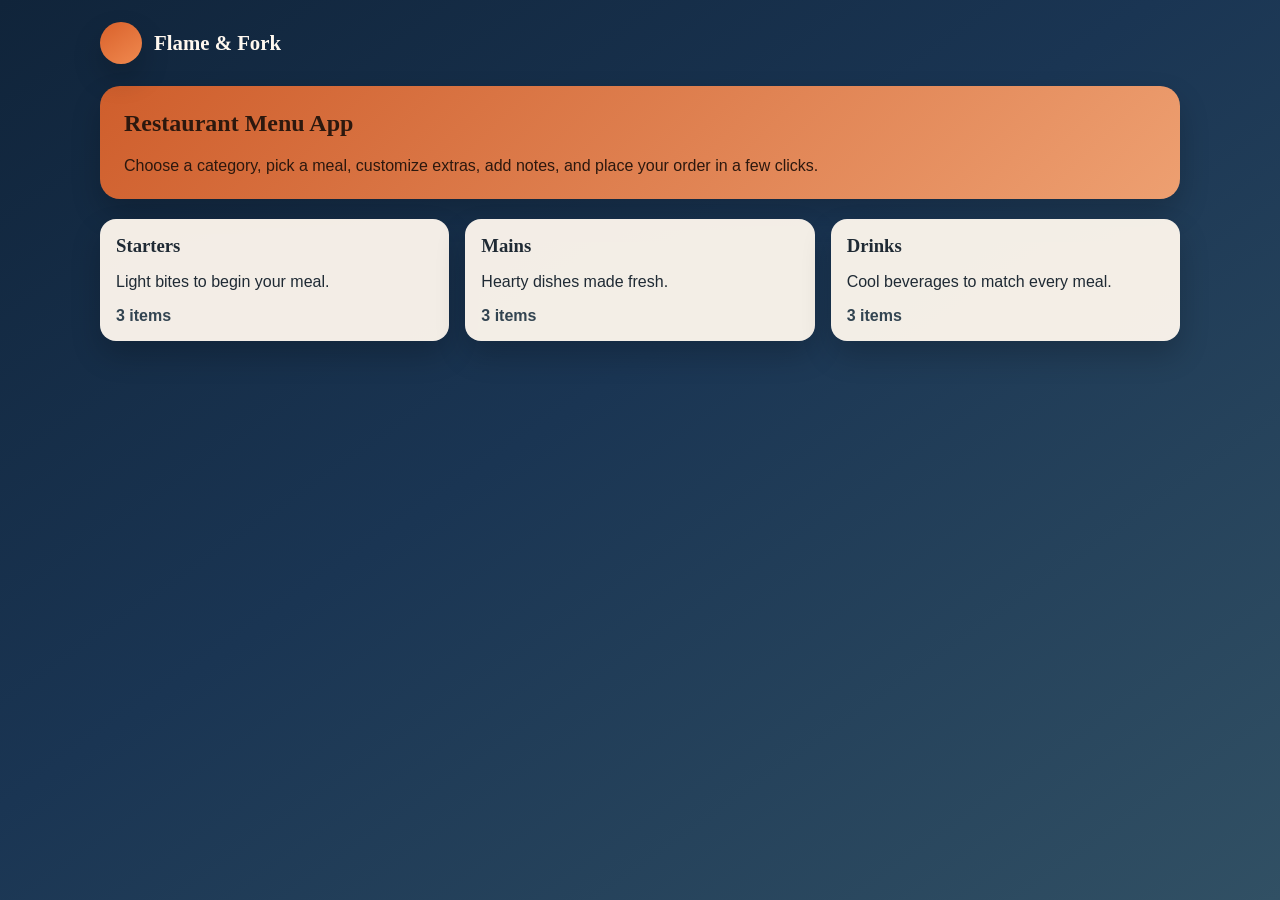
==== index.html @ 1e422e5e "Build Assessment 2 restaurant menu app" ====
﻿<!DOCTYPE html>
<html lang="en">
<head>
  <meta charset="UTF-8">
  <meta name="viewport" content="width=device-width, initial-scale=1.0">
  <title>Flame & Fork | Menu Categories</title>
  <link rel="stylesheet" href="styls.css">
  <link rel="stylesheet" href="fontAwesome/css/all.css">
</head>
<body>
  <main class="page">
    <header class="topbar">
      <a href="index.html" class="brand">
        <span class="brand-mark"><i class="fas fa-utensils"></i></span>
        <h1>Flame & Fork</h1>
      </a>
    </header>

    <section class="hero">
      <h2>Restaurant Menu App</h2>
      <p>Choose a category, pick a meal, customize extras, add notes, and place your order in a few clicks.</p>
    </section>

    <section class="grid grid-3">
      <a href="starters.html" class="card card-link">
        <div class="card-body">
          <h3 class="card-title">Starters <i class="fas fa-chevron-right"></i></h3>
          <p>Light bites to begin your meal.</p>
          <div class="meta"><span>3 items</span><span><i class="fas fa-seedling"></i></span></div>
        </div>
      </a>

      <a href="mains.html" class="card card-link">
        <div class="card-body">
          <h3 class="card-title">Mains <i class="fas fa-chevron-right"></i></h3>
          <p>Hearty dishes made fresh.</p>
          <div class="meta"><span>3 items</span><span><i class="fas fa-fire"></i></span></div>
        </div>
      </a>

      <a href="drinks.html" class="card card-link">
        <div class="card-body">
          <h3 class="card-title">Drinks <i class="fas fa-chevron-right"></i></h3>
          <p>Cool beverages to match every meal.</p>
          <div class="meta"><span>3 items</span><span><i class="fas fa-glass-whiskey"></i></span></div>
        </div>
      </a>
    </section>
  </main>
</body>
</html>
---- styls.css ----
﻿:root {
  --bg-deep: #10243a;
  --bg-warm: #d9612b;
  --cream: #fff8ef;
  --ink: #1f2a34;
  --teal: #157a7f;
  --teal-dark: #0f5e62;
  --card: rgba(255, 248, 239, 0.95);
  --shadow: 0 14px 30px rgba(0, 0, 0, 0.2);
}

* {
  box-sizing: border-box;
}

body {
  margin: 0;
  min-height: 100vh;
  font-family: "Trebuchet MS", Tahoma, sans-serif;
  color: var(--ink);
  background: linear-gradient(145deg, var(--bg-deep), #1a3553 45%, #315064);
}

h1,
h2,
h3 {
  font-family: Georgia, "Palatino Linotype", serif;
  margin-top: 0;
}

a {
  color: inherit;
}

.page {
  width: min(1080px, 92%);
  margin: 0 auto;
  padding: 22px 0 48px;
}

.topbar {
  display: flex;
  align-items: center;
  justify-content: space-between;
  gap: 10px;
  margin-bottom: 22px;
}

.brand {
  display: flex;
  align-items: center;
  gap: 12px;
  color: var(--cream);
  text-decoration: none;
}

.brand-mark {
  width: 42px;
  height: 42px;
  border-radius: 50%;
  display: grid;
  place-items: center;
  font-size: 1.2rem;
  background: linear-gradient(145deg, var(--bg-warm), #f0894f);
  box-shadow: var(--shadow);
}

.brand h1 {
  margin: 0;
  font-size: 1.3rem;
}

.back-link {
  color: var(--cream);
  text-decoration: none;
  font-weight: 700;
  padding: 10px 14px;
  border: 1px solid rgba(255, 255, 255, 0.3);
  border-radius: 999px;
}

.hero {
  background: linear-gradient(135deg, rgba(217, 97, 43, 0.95), rgba(255, 168, 115, 0.92));
  border-radius: 20px;
  color: #2c180e;
  padding: 24px;
  box-shadow: var(--shadow);
  margin-bottom: 20px;
}

.hero p {
  margin: 10px 0 0;
  max-width: 700px;
}

.grid {
  display: grid;
  gap: 16px;
}

.grid-3 {
  grid-template-columns: repeat(3, minmax(0, 1fr));
}

.card {
  background: var(--card);
  border-radius: 16px;
  box-shadow: var(--shadow);
  overflow: hidden;
  transform: translateY(0);
  transition: transform 0.25s ease, box-shadow 0.25s ease;
}

.card:hover {
  transform: translateY(-6px);
  box-shadow: 0 20px 36px rgba(0, 0, 0, 0.26);
}

.card-body {
  padding: 16px;
}

.card-title {
  margin-bottom: 8px;
  display: flex;
  justify-content: space-between;
  align-items: center;
  gap: 8px;
}

.card-title i {
  color: var(--teal);
}

.card-link {
  text-decoration: none;
  display: block;
}

.meta {
  display: flex;
  justify-content: space-between;
  align-items: center;
  gap: 10px;
  font-weight: 700;
  color: #324451;
  margin-top: 12px;
}

.item-wrap {
  display: grid;
  grid-template-columns: 1.1fr 1fr;
  gap: 18px;
}

.item-panel,
.form-panel {
  background: var(--card);
  border-radius: 16px;
  box-shadow: var(--shadow);
  padding: 18px;
}

.item-image {
  width: 100%;
  height: 290px;
  object-fit: cover;
  border-radius: 12px;
}

.price-line {
  display: flex;
  justify-content: space-between;
  align-items: center;
  margin: 14px 0;
  font-weight: 700;
  border-top: 1px solid rgba(0, 0, 0, 0.15);
  border-bottom: 1px solid rgba(0, 0, 0, 0.15);
  padding: 10px 0;
}

.extras {
  margin: 0;
  padding-left: 20px;
}

.extras li {
  margin: 6px 0;
}

label {
  display: block;
  margin-bottom: 6px;
  font-weight: 700;
}

textarea {
  width: 100%;
  border-radius: 10px;
  border: 1px solid rgba(0, 0, 0, 0.2);
  padding: 10px;
  resize: vertical;
  font-family: inherit;
}

.order-btn {
  margin-top: 14px;
  width: 100%;
  border: 0;
  border-radius: 999px;
  background: linear-gradient(145deg, var(--teal), var(--teal-dark));
  color: #fff;
  font-weight: 700;
  padding: 12px;
  cursor: pointer;
}

.order-btn:hover {
  filter: brightness(1.06);
}

.center-card {
  background: var(--card);
  border-radius: 16px;
  box-shadow: var(--shadow);
  padding: 26px;
  max-width: 560px;
  margin: 80px auto;
  text-align: center;
}

.home-link {
  margin-top: 14px;
  display: inline-block;
  text-decoration: none;
  color: #fff;
  background: linear-gradient(145deg, var(--teal), var(--teal-dark));
  padding: 10px 16px;
  border-radius: 999px;
}

@media (max-width: 900px) {
  .grid-3 {
    grid-template-columns: repeat(2, minmax(0, 1fr));
  }

  .item-wrap {
    grid-template-columns: 1fr;
  }

  .item-image {
    height: 250px;
  }
}

@media (max-width: 620px) {
  .topbar {
    flex-direction: column;
    align-items: flex-start;
  }

  .grid-3 {
    grid-template-columns: 1fr;
  }

  .hero {
    padding: 20px;
  }
}
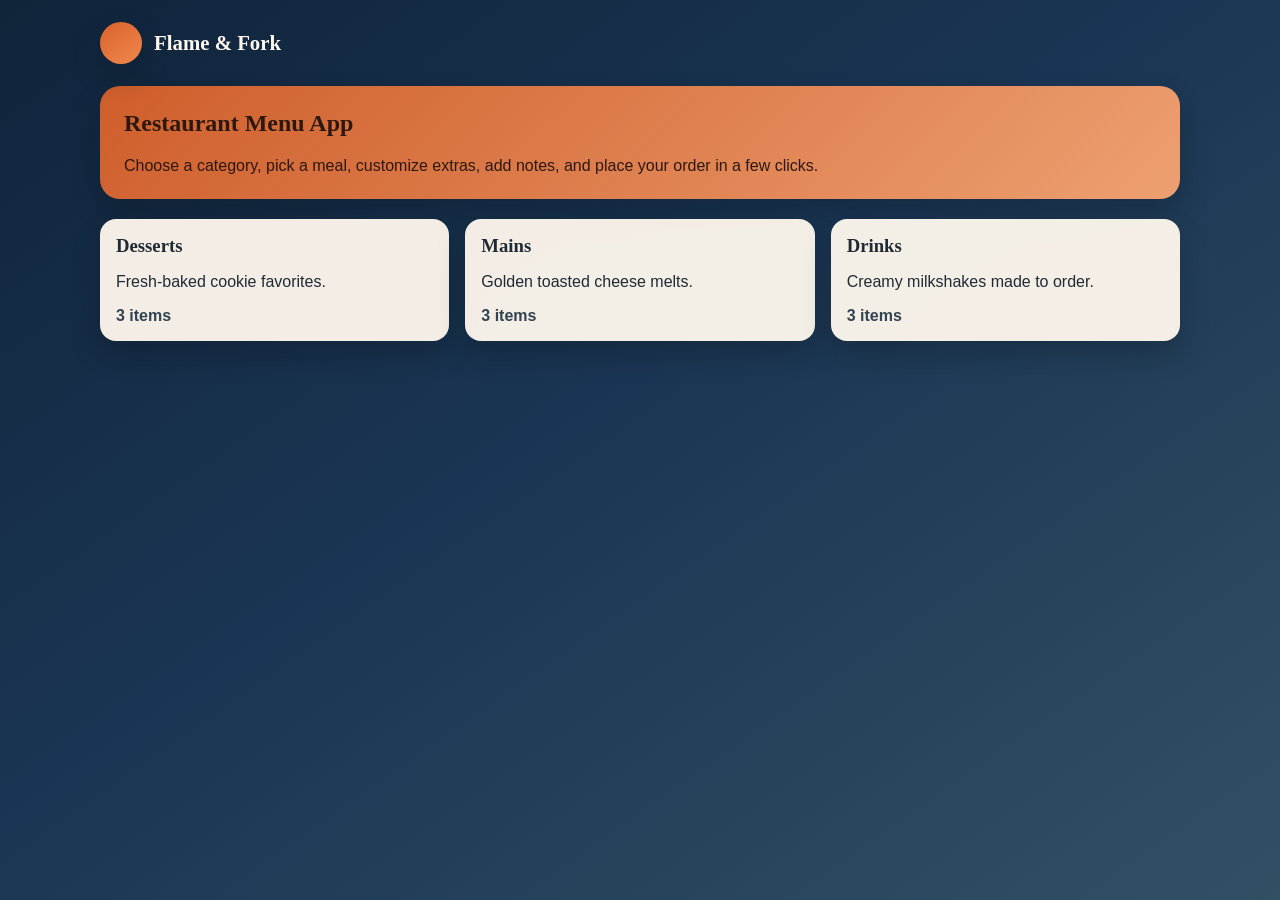
==== commit 49253e3b: "Fix menu items so each image matches item content" ====
--- a/index.html
+++ b/index.html
@@ -24,16 +24,16 @@
     <section class="grid grid-3">
       <a href="starters.html" class="card card-link">
         <div class="card-body">
-          <h3 class="card-title">Starters <i class="fas fa-chevron-right"></i></h3>
-          <p>Light bites to begin your meal.</p>
-          <div class="meta"><span>3 items</span><span><i class="fas fa-seedling"></i></span></div>
+          <h3 class="card-title">Desserts <i class="fas fa-chevron-right"></i></h3>
+          <p>Fresh-baked cookie favorites.</p>
+          <div class="meta"><span>3 items</span><span><i class="fas fa-cookie-bite"></i></span></div>
         </div>
       </a>
 
       <a href="mains.html" class="card card-link">
         <div class="card-body">
           <h3 class="card-title">Mains <i class="fas fa-chevron-right"></i></h3>
-          <p>Hearty dishes made fresh.</p>
+          <p>Golden toasted cheese melts.</p>
           <div class="meta"><span>3 items</span><span><i class="fas fa-fire"></i></span></div>
         </div>
       </a>
@@ -41,7 +41,7 @@
       <a href="drinks.html" class="card card-link">
         <div class="card-body">
           <h3 class="card-title">Drinks <i class="fas fa-chevron-right"></i></h3>
-          <p>Cool beverages to match every meal.</p>
+          <p>Creamy milkshakes made to order.</p>
           <div class="meta"><span>3 items</span><span><i class="fas fa-glass-whiskey"></i></span></div>
         </div>
       </a>
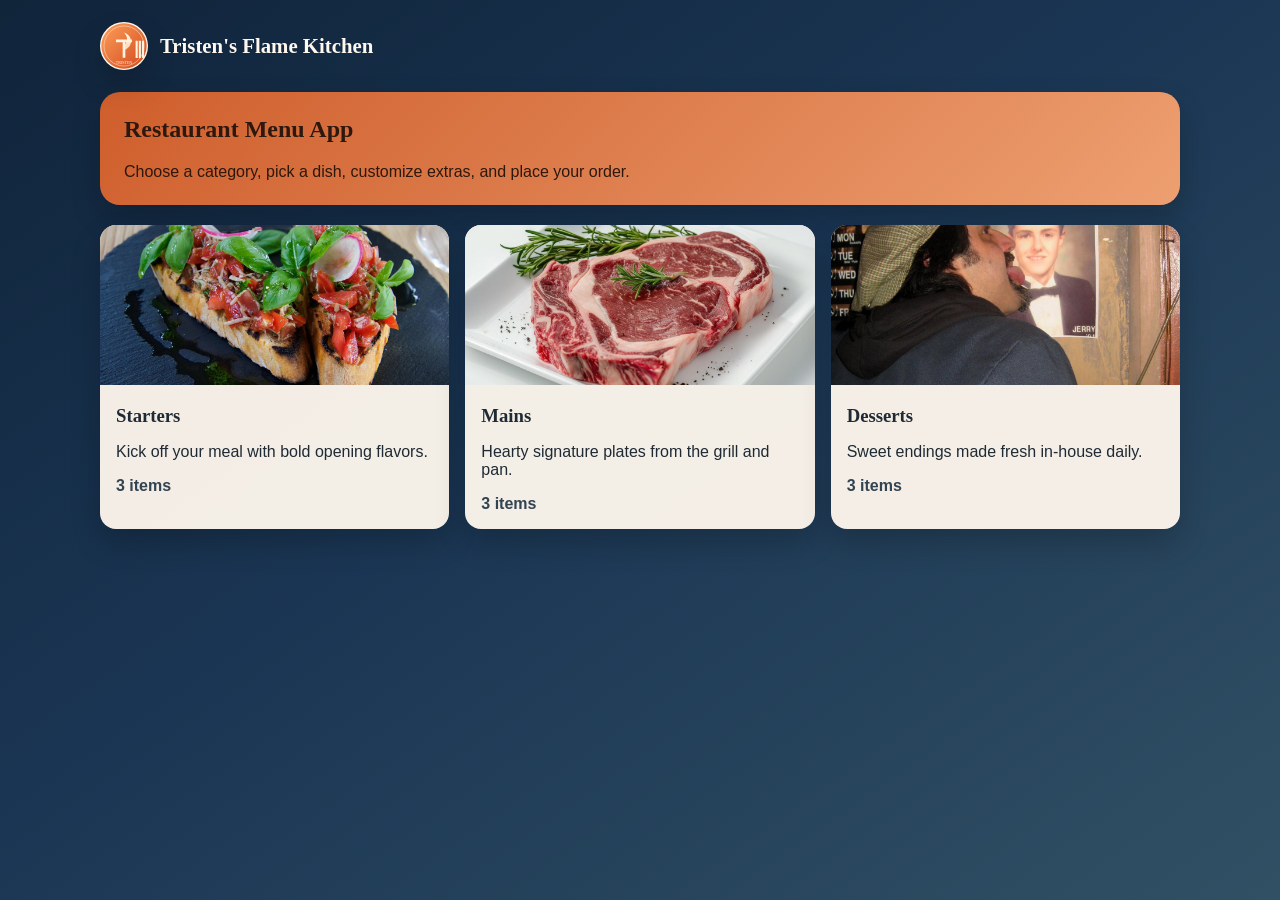
==== commit 9a820bec: "Add new meals, downloaded food images, and Tristen branding" ====
--- a/index.html
+++ b/index.html
@@ -3,7 +3,7 @@
 <head>
   <meta charset="UTF-8">
   <meta name="viewport" content="width=device-width, initial-scale=1.0">
-  <title>Flame & Fork | Menu Categories</title>
+  <title>Tristen's Flame Kitchen | Menu Categories</title>
   <link rel="stylesheet" href="styls.css">
   <link rel="stylesheet" href="fontAwesome/css/all.css">
 </head>
@@ -11,38 +11,41 @@
   <main class="page">
     <header class="topbar">
       <a href="index.html" class="brand">
-        <span class="brand-mark"><i class="fas fa-utensils"></i></span>
-        <h1>Flame & Fork</h1>
+        <img src="Images/tristen-logo.svg" alt="Tristen's Flame Kitchen logo" class="brand-logo">
+        <h1>Tristen's Flame Kitchen</h1>
       </a>
     </header>
 
     <section class="hero">
       <h2>Restaurant Menu App</h2>
-      <p>Choose a category, pick a meal, customize extras, add notes, and place your order in a few clicks.</p>
+      <p>Choose a category, pick a dish, customize extras, and place your order.</p>
     </section>
 
     <section class="grid grid-3">
       <a href="starters.html" class="card card-link">
+        <img src="Images/starter-bruschetta.jpg" alt="Starters" class="card-image">
         <div class="card-body">
-          <h3 class="card-title">Desserts <i class="fas fa-chevron-right"></i></h3>
-          <p>Fresh-baked cookie favorites.</p>
-          <div class="meta"><span>3 items</span><span><i class="fas fa-cookie-bite"></i></span></div>
+          <h3 class="card-title">Starters <i class="fas fa-chevron-right"></i></h3>
+          <p>Kick off your meal with bold opening flavors.</p>
+          <div class="meta"><span>3 items</span><span><i class="fas fa-seedling"></i></span></div>
         </div>
       </a>
 
       <a href="mains.html" class="card card-link">
+        <img src="Images/main-ribeye.jpg" alt="Mains" class="card-image">
         <div class="card-body">
           <h3 class="card-title">Mains <i class="fas fa-chevron-right"></i></h3>
-          <p>Golden toasted cheese melts.</p>
+          <p>Hearty signature plates from the grill and pan.</p>
           <div class="meta"><span>3 items</span><span><i class="fas fa-fire"></i></span></div>
         </div>
       </a>
 
       <a href="drinks.html" class="card card-link">
+        <img src="Images/dessert-lava-cake.jpg" alt="Desserts" class="card-image">
         <div class="card-body">
-          <h3 class="card-title">Drinks <i class="fas fa-chevron-right"></i></h3>
-          <p>Creamy milkshakes made to order.</p>
-          <div class="meta"><span>3 items</span><span><i class="fas fa-glass-whiskey"></i></span></div>
+          <h3 class="card-title">Desserts <i class="fas fa-chevron-right"></i></h3>
+          <p>Sweet endings made fresh in-house daily.</p>
+          <div class="meta"><span>3 items</span><span><i class="fas fa-ice-cream"></i></span></div>
         </div>
       </a>
     </section>
--- a/styls.css
+++ b/styls.css
@@ -267,3 +267,17 @@
     padding: 20px;
   }
 }
+
+.brand-logo {
+  width: 48px;
+  height: 48px;
+  border-radius: 50%;
+  background: var(--cream);
+  box-shadow: var(--shadow);
+}
+
+.card-image {
+  width: 100%;
+  height: 160px;
+  object-fit: cover;
+}
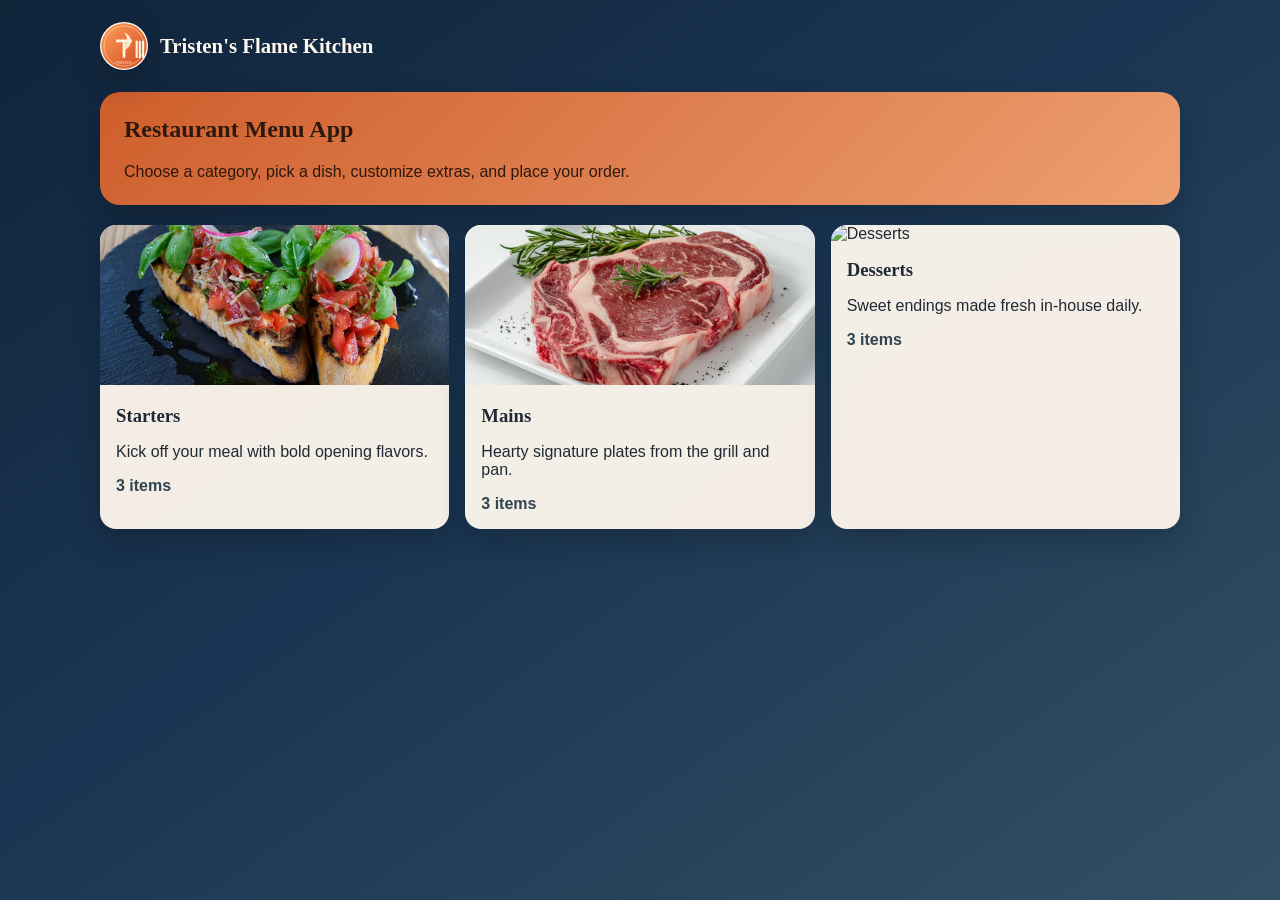
==== commit 8e9a5645: "Fix desserts images across category and item pages" ====
--- a/index.html
+++ b/index.html
@@ -41,7 +41,7 @@
       </a>
 
       <a href="drinks.html" class="card card-link">
-        <img src="Images/dessert-lava-cake.jpg" alt="Desserts" class="card-image">
+        <img src="Images/cookies.png" alt="Desserts" class="card-image">
         <div class="card-body">
           <h3 class="card-title">Desserts <i class="fas fa-chevron-right"></i></h3>
           <p>Sweet endings made fresh in-house daily.</p>
@@ -52,3 +52,4 @@
   </main>
 </body>
 </html>
+
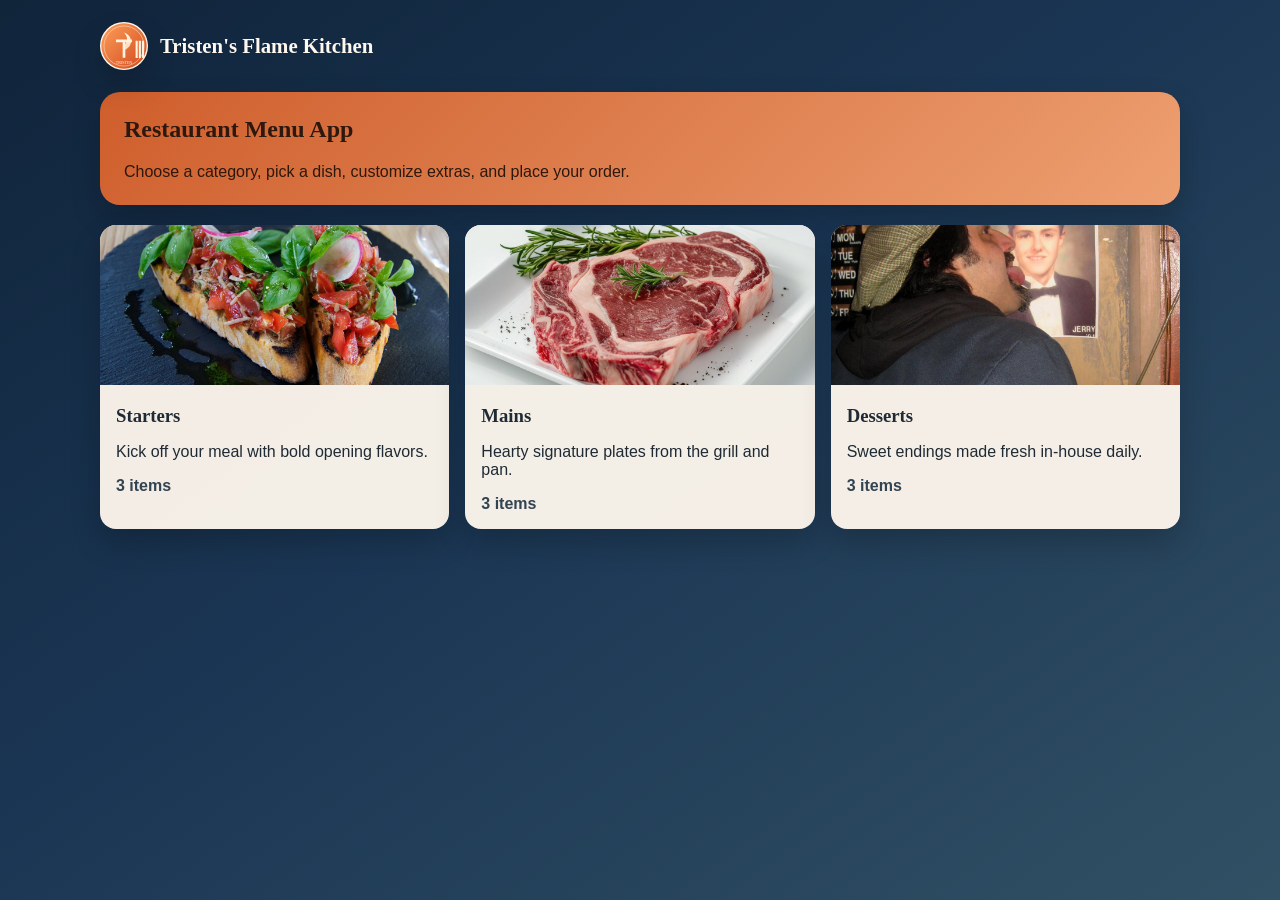
==== commit 310d4a96: "Restore desserts cover image on homepage" ====
--- a/index.html
+++ b/index.html
@@ -41,7 +41,7 @@
       </a>
 
       <a href="drinks.html" class="card card-link">
-        <img src="Images/cookies.png" alt="Desserts" class="card-image">
+        <img src="Images/dessert-lava-cake.jpg" alt="Desserts" class="card-image">
         <div class="card-body">
           <h3 class="card-title">Desserts <i class="fas fa-chevron-right"></i></h3>
           <p>Sweet endings made fresh in-house daily.</p>
@@ -53,3 +53,4 @@
 </body>
 </html>
 
+
